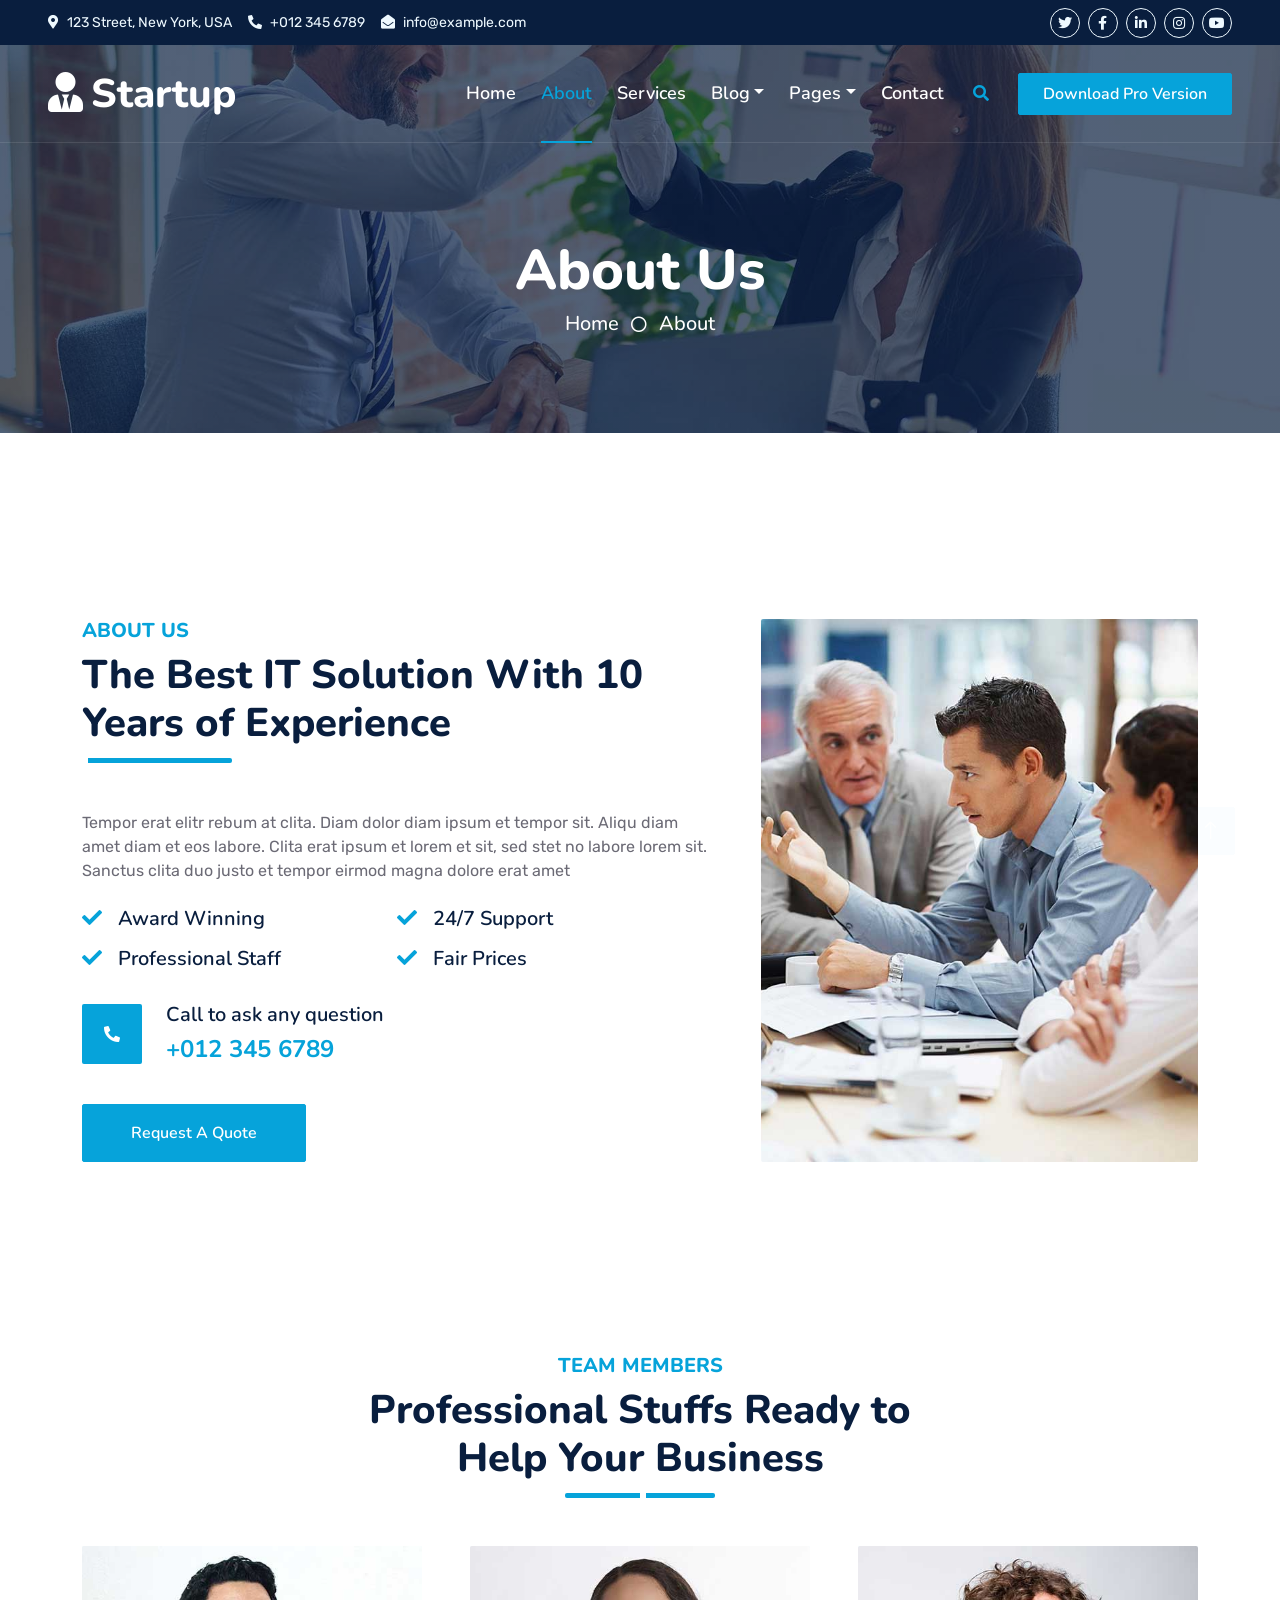
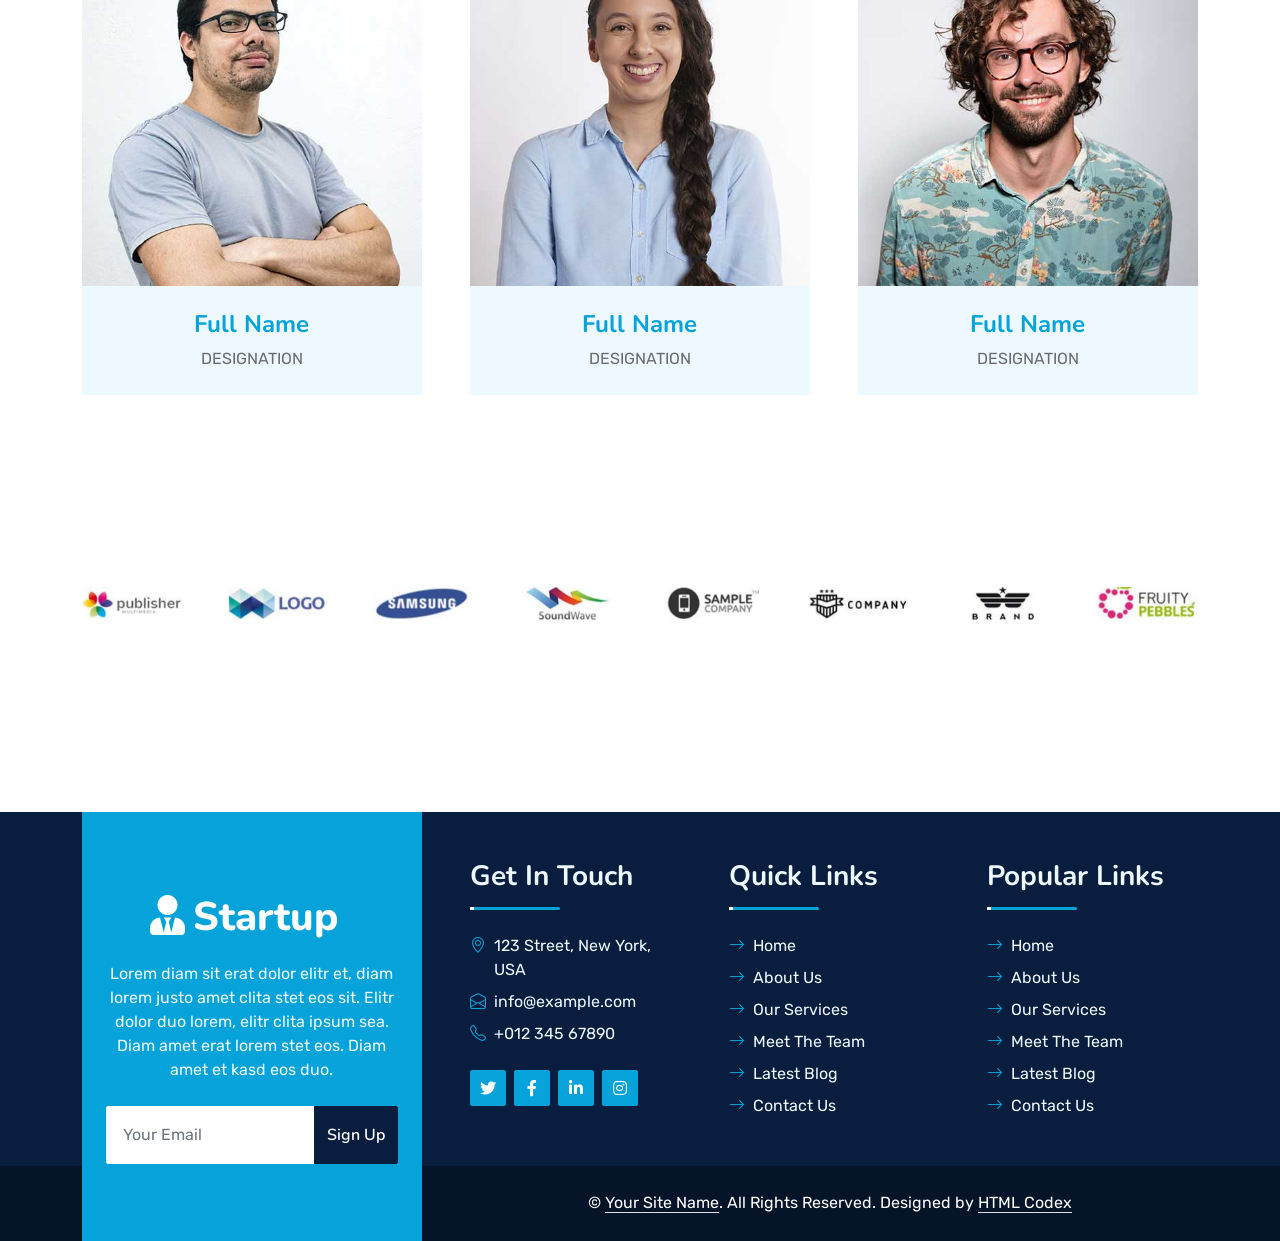
==== about.html @ 5a482b2e "Add files via upload" ====
<!DOCTYPE html>
<html lang="en">

<head>
    <meta charset="utf-8">
    <title>Startup - Startup Website Template</title>
    <meta content="width=device-width, initial-scale=1.0" name="viewport">
    <meta content="Free HTML Templates" name="keywords">
    <meta content="Free HTML Templates" name="description">

    <!-- Favicon -->
    <link href="img/favicon.ico" rel="icon">

    <!-- Google Web Fonts -->
    <link rel="preconnect" href="https://fonts.googleapis.com">
    <link rel="preconnect" href="https://fonts.gstatic.com" crossorigin>
    <link href="https://fonts.googleapis.com/css2?family=Nunito:wght@400;600;700;800&family=Rubik:wght@400;500;600;700&display=swap" rel="stylesheet">

    <!-- Icon Font Stylesheet -->
    <link href="https://cdnjs.cloudflare.com/ajax/libs/font-awesome/5.10.0/css/all.min.css" rel="stylesheet">
    <link href="https://cdn.jsdelivr.net/npm/bootstrap-icons@1.4.1/font/bootstrap-icons.css" rel="stylesheet">

    <!-- Libraries Stylesheet -->
    <link href="lib/owlcarousel/assets/owl.carousel.min.css" rel="stylesheet">
    <link href="lib/animate/animate.min.css" rel="stylesheet">

    <!-- Customized Bootstrap Stylesheet -->
    <link href="css/bootstrap.min.css" rel="stylesheet">

    <!-- Template Stylesheet -->
    <link href="css/style.css" rel="stylesheet">
</head>

<body>
    <!-- Spinner Start -->
    <div id="spinner" class="show bg-white position-fixed translate-middle w-100 vh-100 top-50 start-50 d-flex align-items-center justify-content-center">
        <div class="spinner"></div>
    </div>
    <!-- Spinner End -->


    <!-- Topbar Start -->
    <div class="container-fluid bg-dark px-5 d-none d-lg-block">
        <div class="row gx-0">
            <div class="col-lg-8 text-center text-lg-start mb-2 mb-lg-0">
                <div class="d-inline-flex align-items-center" style="height: 45px;">
                    <small class="me-3 text-light"><i class="fa fa-map-marker-alt me-2"></i>123 Street, New York, USA</small>
                    <small class="me-3 text-light"><i class="fa fa-phone-alt me-2"></i>+012 345 6789</small>
                    <small class="text-light"><i class="fa fa-envelope-open me-2"></i>info@example.com</small>
                </div>
            </div>
            <div class="col-lg-4 text-center text-lg-end">
                <div class="d-inline-flex align-items-center" style="height: 45px;">
                    <a class="btn btn-sm btn-outline-light btn-sm-square rounded-circle me-2" href=""><i class="fab fa-twitter fw-normal"></i></a>
                    <a class="btn btn-sm btn-outline-light btn-sm-square rounded-circle me-2" href=""><i class="fab fa-facebook-f fw-normal"></i></a>
                    <a class="btn btn-sm btn-outline-light btn-sm-square rounded-circle me-2" href=""><i class="fab fa-linkedin-in fw-normal"></i></a>
                    <a class="btn btn-sm btn-outline-light btn-sm-square rounded-circle me-2" href=""><i class="fab fa-instagram fw-normal"></i></a>
                    <a class="btn btn-sm btn-outline-light btn-sm-square rounded-circle" href=""><i class="fab fa-youtube fw-normal"></i></a>
                </div>
            </div>
        </div>
    </div>
    <!-- Topbar End -->


    <!-- Navbar Start -->
    <div class="container-fluid position-relative p-0">
        <nav class="navbar navbar-expand-lg navbar-dark px-5 py-3 py-lg-0">
            <a href="index.html" class="navbar-brand p-0">
                <h1 class="m-0"><i class="fa fa-user-tie me-2"></i>Startup</h1>
            </a>
            <button class="navbar-toggler" type="button" data-bs-toggle="collapse" data-bs-target="#navbarCollapse">
                <span class="fa fa-bars"></span>
            </button>
            <div class="collapse navbar-collapse" id="navbarCollapse">
                <div class="navbar-nav ms-auto py-0">
                    <a href="index.html" class="nav-item nav-link">Home</a>
                    <a href="about.html" class="nav-item nav-link active">About</a>
                    <a href="service.html" class="nav-item nav-link">Services</a>
                    <div class="nav-item dropdown">
                        <a href="#" class="nav-link dropdown-toggle" data-bs-toggle="dropdown">Blog</a>
                        <div class="dropdown-menu m-0">
                            <a href="blog.html" class="dropdown-item">Blog Grid</a>
                            <a href="detail.html" class="dropdown-item">Blog Detail</a>
                        </div>
                    </div>
                    <div class="nav-item dropdown">
                        <a href="#" class="nav-link dropdown-toggle" data-bs-toggle="dropdown">Pages</a>
                        <div class="dropdown-menu m-0">
                            <a href="price.html" class="dropdown-item">Pricing Plan</a>
                            <a href="feature.html" class="dropdown-item">Our features</a>
                            <a href="team.html" class="dropdown-item">Team Members</a>
                            <a href="testimonial.html" class="dropdown-item">Testimonial</a>
                            <a href="quote.html" class="dropdown-item">Free Quote</a>
                        </div>
                    </div>
                    <a href="contact.html" class="nav-item nav-link">Contact</a>
                </div>
                <butaton type="button" class="btn text-primary ms-3" data-bs-toggle="modal" data-bs-target="#searchModal"><i class="fa fa-search"></i></butaton>
                <a href="https://htmlcodex.com/startup-company-website-template" class="btn btn-primary py-2 px-4 ms-3">Download Pro Version</a>
            </div>
        </nav>

        <div class="container-fluid bg-primary py-5 bg-header" style="margin-bottom: 90px;">
            <div class="row py-5">
                <div class="col-12 pt-lg-5 mt-lg-5 text-center">
                    <h1 class="display-4 text-white animated zoomIn">About Us</h1>
                    <a href="" class="h5 text-white">Home</a>
                    <i class="far fa-circle text-white px-2"></i>
                    <a href="" class="h5 text-white">About</a>
                </div>
            </div>
        </div>
    </div>
    <!-- Navbar End -->


    <!-- Full Screen Search Start -->
    <div class="modal fade" id="searchModal" tabindex="-1">
        <div class="modal-dialog modal-fullscreen">
            <div class="modal-content" style="background: rgba(9, 30, 62, .7);">
                <div class="modal-header border-0">
                    <button type="button" class="btn bg-white btn-close" data-bs-dismiss="modal" aria-label="Close"></button>
                </div>
                <div class="modal-body d-flex align-items-center justify-content-center">
                    <div class="input-group" style="max-width: 600px;">
                        <input type="text" class="form-control bg-transparent border-primary p-3" placeholder="Type search keyword">
                        <button class="btn btn-primary px-4"><i class="bi bi-search"></i></button>
                    </div>
                </div>
            </div>
        </div>
    </div>
    <!-- Full Screen Search End -->


    <!-- About Start -->
    <div class="container-fluid py-5 wow fadeInUp" data-wow-delay="0.1s">
        <div class="container py-5">
            <div class="row g-5">
                <div class="col-lg-7">
                    <div class="section-title position-relative pb-3 mb-5">
                        <h5 class="fw-bold text-primary text-uppercase">About Us</h5>
                        <h1 class="mb-0">The Best IT Solution With 10 Years of Experience</h1>
                    </div>
                    <p class="mb-4">Tempor erat elitr rebum at clita. Diam dolor diam ipsum et tempor sit. Aliqu diam amet diam et eos labore. Clita erat ipsum et lorem et sit, sed stet no labore lorem sit. Sanctus clita duo justo et tempor eirmod magna dolore erat amet</p>
                    <div class="row g-0 mb-3">
                        <div class="col-sm-6 wow zoomIn" data-wow-delay="0.2s">
                            <h5 class="mb-3"><i class="fa fa-check text-primary me-3"></i>Award Winning</h5>
                            <h5 class="mb-3"><i class="fa fa-check text-primary me-3"></i>Professional Staff</h5>
                        </div>
                        <div class="col-sm-6 wow zoomIn" data-wow-delay="0.4s">
                            <h5 class="mb-3"><i class="fa fa-check text-primary me-3"></i>24/7 Support</h5>
                            <h5 class="mb-3"><i class="fa fa-check text-primary me-3"></i>Fair Prices</h5>
                        </div>
                    </div>
                    <div class="d-flex align-items-center mb-4 wow fadeIn" data-wow-delay="0.6s">
                        <div class="bg-primary d-flex align-items-center justify-content-center rounded" style="width: 60px; height: 60px;">
                            <i class="fa fa-phone-alt text-white"></i>
                        </div>
                        <div class="ps-4">
                            <h5 class="mb-2">Call to ask any question</h5>
                            <h4 class="text-primary mb-0">+012 345 6789</h4>
                        </div>
                    </div>
                    <a href="quote.html" class="btn btn-primary py-3 px-5 mt-3 wow zoomIn" data-wow-delay="0.9s">Request A Quote</a>
                </div>
                <div class="col-lg-5" style="min-height: 500px;">
                    <div class="position-relative h-100">
                        <img class="position-absolute w-100 h-100 rounded wow zoomIn" data-wow-delay="0.9s" src="img/about.jpg" style="object-fit: cover;">
                    </div>
                </div>
            </div>
        </div>
    </div>
    <!-- About End -->


    <!-- Team Start -->
    <div class="container-fluid py-5 wow fadeInUp" data-wow-delay="0.1s">
        <div class="container py-5">
            <div class="section-title text-center position-relative pb-3 mb-5 mx-auto" style="max-width: 600px;">
                <h5 class="fw-bold text-primary text-uppercase">Team Members</h5>
                <h1 class="mb-0">Professional Stuffs Ready to Help Your Business</h1>
            </div>
            <div class="row g-5">
                <div class="col-lg-4 wow slideInUp" data-wow-delay="0.3s">
                    <div class="team-item bg-light rounded overflow-hidden">
                        <div class="team-img position-relative overflow-hidden">
                            <img class="img-fluid w-100" src="img/team-1.jpg" alt="">
                            <div class="team-social">
                                <a class="btn btn-lg btn-primary btn-lg-square rounded" href=""><i class="fab fa-twitter fw-normal"></i></a>
                                <a class="btn btn-lg btn-primary btn-lg-square rounded" href=""><i class="fab fa-facebook-f fw-normal"></i></a>
                                <a class="btn btn-lg btn-primary btn-lg-square rounded" href=""><i class="fab fa-instagram fw-normal"></i></a>
                                <a class="btn btn-lg btn-primary btn-lg-square rounded" href=""><i class="fab fa-linkedin-in fw-normal"></i></a>
                            </div>
                        </div>
                        <div class="text-center py-4">
                            <h4 class="text-primary">Full Name</h4>
                            <p class="text-uppercase m-0">Designation</p>
                        </div>
                    </div>
                </div>
                <div class="col-lg-4 wow slideInUp" data-wow-delay="0.6s">
                    <div class="team-item bg-light rounded overflow-hidden">
                        <div class="team-img position-relative overflow-hidden">
                            <img class="img-fluid w-100" src="img/team-2.jpg" alt="">
                            <div class="team-social">
                                <a class="btn btn-lg btn-primary btn-lg-square rounded" href=""><i class="fab fa-twitter fw-normal"></i></a>
                                <a class="btn btn-lg btn-primary btn-lg-square rounded" href=""><i class="fab fa-facebook-f fw-normal"></i></a>
                                <a class="btn btn-lg btn-primary btn-lg-square rounded" href=""><i class="fab fa-instagram fw-normal"></i></a>
                                <a class="btn btn-lg btn-primary btn-lg-square rounded" href=""><i class="fab fa-linkedin-in fw-normal"></i></a>
                            </div>
                        </div>
                        <div class="text-center py-4">
                            <h4 class="text-primary">Full Name</h4>
                            <p class="text-uppercase m-0">Designation</p>
                        </div>
                    </div>
                </div>
                <div class="col-lg-4 wow slideInUp" data-wow-delay="0.9s">
                    <div class="team-item bg-light rounded overflow-hidden">
                        <div class="team-img position-relative overflow-hidden">
                            <img class="img-fluid w-100" src="img/team-3.jpg" alt="">
                            <div class="team-social">
                                <a class="btn btn-lg btn-primary btn-lg-square rounded" href=""><i class="fab fa-twitter fw-normal"></i></a>
                                <a class="btn btn-lg btn-primary btn-lg-square rounded" href=""><i class="fab fa-facebook-f fw-normal"></i></a>
                                <a class="btn btn-lg btn-primary btn-lg-square rounded" href=""><i class="fab fa-instagram fw-normal"></i></a>
                                <a class="btn btn-lg btn-primary btn-lg-square rounded" href=""><i class="fab fa-linkedin-in fw-normal"></i></a>
                            </div>
                        </div>
                        <div class="text-center py-4">
                            <h4 class="text-primary">Full Name</h4>
                            <p class="text-uppercase m-0">Designation</p>
                        </div>
                    </div>
                </div>
            </div>
        </div>
    </div>
    <!-- Team End -->


    <!-- Vendor Start -->
    <div class="container-fluid py-5 wow fadeInUp" data-wow-delay="0.1s">
        <div class="container py-5 mb-5">
            <div class="bg-white">
                <div class="owl-carousel vendor-carousel">
                    <img src="img/vendor-1.jpg" alt="">
                    <img src="img/vendor-2.jpg" alt="">
                    <img src="img/vendor-3.jpg" alt="">
                    <img src="img/vendor-4.jpg" alt="">
                    <img src="img/vendor-5.jpg" alt="">
                    <img src="img/vendor-6.jpg" alt="">
                    <img src="img/vendor-7.jpg" alt="">
                    <img src="img/vendor-8.jpg" alt="">
                    <img src="img/vendor-9.jpg" alt="">
                </div>
            </div>
        </div>
    </div>
    <!-- Vendor End -->
    

    <!-- Footer Start -->
    <div class="container-fluid bg-dark text-light mt-5 wow fadeInUp" data-wow-delay="0.1s">
        <div class="container">
            <div class="row gx-5">
                <div class="col-lg-4 col-md-6 footer-about">
                    <div class="d-flex flex-column align-items-center justify-content-center text-center h-100 bg-primary p-4">
                        <a href="index.html" class="navbar-brand">
                            <h1 class="m-0 text-white"><i class="fa fa-user-tie me-2"></i>Startup</h1>
                        </a>
                        <p class="mt-3 mb-4">Lorem diam sit erat dolor elitr et, diam lorem justo amet clita stet eos sit. Elitr dolor duo lorem, elitr clita ipsum sea. Diam amet erat lorem stet eos. Diam amet et kasd eos duo.</p>
                        <form action="">
                            <div class="input-group">
                                <input type="text" class="form-control border-white p-3" placeholder="Your Email">
                                <button class="btn btn-dark">Sign Up</button>
                            </div>
                        </form>
                    </div>
                </div>
                <div class="col-lg-8 col-md-6">
                    <div class="row gx-5">
                        <div class="col-lg-4 col-md-12 pt-5 mb-5">
                            <div class="section-title section-title-sm position-relative pb-3 mb-4">
                                <h3 class="text-light mb-0">Get In Touch</h3>
                            </div>
                            <div class="d-flex mb-2">
                                <i class="bi bi-geo-alt text-primary me-2"></i>
                                <p class="mb-0">123 Street, New York, USA</p>
                            </div>
                            <div class="d-flex mb-2">
                                <i class="bi bi-envelope-open text-primary me-2"></i>
                                <p class="mb-0">info@example.com</p>
                            </div>
                            <div class="d-flex mb-2">
                                <i class="bi bi-telephone text-primary me-2"></i>
                                <p class="mb-0">+012 345 67890</p>
                            </div>
                            <div class="d-flex mt-4">
                                <a class="btn btn-primary btn-square me-2" href="#"><i class="fab fa-twitter fw-normal"></i></a>
                                <a class="btn btn-primary btn-square me-2" href="#"><i class="fab fa-facebook-f fw-normal"></i></a>
                                <a class="btn btn-primary btn-square me-2" href="#"><i class="fab fa-linkedin-in fw-normal"></i></a>
                                <a class="btn btn-primary btn-square" href="#"><i class="fab fa-instagram fw-normal"></i></a>
                            </div>
                        </div>
                        <div class="col-lg-4 col-md-12 pt-0 pt-lg-5 mb-5">
                            <div class="section-title section-title-sm position-relative pb-3 mb-4">
                                <h3 class="text-light mb-0">Quick Links</h3>
                            </div>
                            <div class="link-animated d-flex flex-column justify-content-start">
                                <a class="text-light mb-2" href="#"><i class="bi bi-arrow-right text-primary me-2"></i>Home</a>
                                <a class="text-light mb-2" href="#"><i class="bi bi-arrow-right text-primary me-2"></i>About Us</a>
                                <a class="text-light mb-2" href="#"><i class="bi bi-arrow-right text-primary me-2"></i>Our Services</a>
                                <a class="text-light mb-2" href="#"><i class="bi bi-arrow-right text-primary me-2"></i>Meet The Team</a>
                                <a class="text-light mb-2" href="#"><i class="bi bi-arrow-right text-primary me-2"></i>Latest Blog</a>
                                <a class="text-light" href="#"><i class="bi bi-arrow-right text-primary me-2"></i>Contact Us</a>
                            </div>
                        </div>
                        <div class="col-lg-4 col-md-12 pt-0 pt-lg-5 mb-5">
                            <div class="section-title section-title-sm position-relative pb-3 mb-4">
                                <h3 class="text-light mb-0">Popular Links</h3>
                            </div>
                            <div class="link-animated d-flex flex-column justify-content-start">
                                <a class="text-light mb-2" href="#"><i class="bi bi-arrow-right text-primary me-2"></i>Home</a>
                                <a class="text-light mb-2" href="#"><i class="bi bi-arrow-right text-primary me-2"></i>About Us</a>
                                <a class="text-light mb-2" href="#"><i class="bi bi-arrow-right text-primary me-2"></i>Our Services</a>
                                <a class="text-light mb-2" href="#"><i class="bi bi-arrow-right text-primary me-2"></i>Meet The Team</a>
                                <a class="text-light mb-2" href="#"><i class="bi bi-arrow-right text-primary me-2"></i>Latest Blog</a>
                                <a class="text-light" href="#"><i class="bi bi-arrow-right text-primary me-2"></i>Contact Us</a>
                            </div>
                        </div>
                    </div>
                </div>
            </div>
        </div>
    </div>
    <div class="container-fluid text-white" style="background: #061429;">
        <div class="container text-center">
            <div class="row justify-content-end">
                <div class="col-lg-8 col-md-6">
                    <div class="d-flex align-items-center justify-content-center" style="height: 75px;">
                        <p class="mb-0">&copy; <a class="text-white border-bottom" href="#">Your Site Name</a>. All Rights Reserved. 
						
						<!--/*** This template is free as long as you keep the footer author’s credit link/attribution link/backlink. If you'd like to use the template without the footer author’s credit link/attribution link/backlink, you can purchase the Credit Removal License from "https://htmlcodex.com/credit-removal". Thank you for your support. ***/-->
						Designed by <a class="text-white border-bottom" href="https://htmlcodex.com">HTML Codex</a></p>
                    </div>
                </div>
            </div>
        </div>
    </div>
    <!-- Footer End -->


    <!-- Back to Top -->
    <a href="#" class="btn btn-lg btn-primary btn-lg-square rounded back-to-top"><i class="bi bi-arrow-up"></i></a>


    <!-- JavaScript Libraries -->
    <script src="https://code.jquery.com/jquery-3.4.1.min.js"></script>
    <script src="https://cdn.jsdelivr.net/npm/bootstrap@5.0.0/dist/js/bootstrap.bundle.min.js"></script>
    <script src="lib/wow/wow.min.js"></script>
    <script src="lib/easing/easing.min.js"></script>
    <script src="lib/waypoints/waypoints.min.js"></script>
    <script src="lib/counterup/counterup.min.js"></script>
    <script src="lib/owlcarousel/owl.carousel.min.js"></script>

    <!-- Template Javascript -->
    <script src="js/main.js"></script>
</body>

</html>
---- css/style.css ----
/********** Template CSS **********/
:root {
    --primary: #06A3DA;
    --secondary: #34AD54;
    --light: #EEF9FF;
    --dark: #091E3E;
}


/*** Spinner ***/
.spinner {
    width: 40px;
    height: 40px;
    background: var(--primary);
    margin: 100px auto;
    -webkit-animation: sk-rotateplane 1.2s infinite ease-in-out;
    animation: sk-rotateplane 1.2s infinite ease-in-out;
}

@-webkit-keyframes sk-rotateplane {
    0% {
        -webkit-transform: perspective(120px)
    }
    50% {
        -webkit-transform: perspective(120px) rotateY(180deg)
    }
    100% {
        -webkit-transform: perspective(120px) rotateY(180deg) rotateX(180deg)
    }
}

@keyframes sk-rotateplane {
    0% {
        transform: perspective(120px) rotateX(0deg) rotateY(0deg);
        -webkit-transform: perspective(120px) rotateX(0deg) rotateY(0deg)
    }
    50% {
        transform: perspective(120px) rotateX(-180.1deg) rotateY(0deg);
        -webkit-transform: perspective(120px) rotateX(-180.1deg) rotateY(0deg)
    }
    100% {
        transform: perspective(120px) rotateX(-180deg) rotateY(-179.9deg);
        -webkit-transform: perspective(120px) rotateX(-180deg) rotateY(-179.9deg);
    }
}

#spinner {
    opacity: 0;
    visibility: hidden;
    transition: opacity .5s ease-out, visibility 0s linear .5s;
    z-index: 99999;
}

#spinner.show {
    transition: opacity .5s ease-out, visibility 0s linear 0s;
    visibility: visible;
    opacity: 1;
}


/*** Heading ***/
h1,
h2,
.fw-bold {
    font-weight: 800 !important;
}

h3,
h4,
.fw-semi-bold {
    font-weight: 700 !important;
}

h5,
h6,
.fw-medium {
    font-weight: 600 !important;
}


/*** Button ***/
.btn {
    font-family: 'Nunito', sans-serif;
    font-weight: 600;
    transition: .5s;
}

.btn-primary,
.btn-secondary {
    color: #FFFFFF;
    box-shadow: inset 0 0 0 50px transparent;
}

.btn-primary:hover {
    box-shadow: inset 0 0 0 0 var(--primary);
}

.btn-secondary:hover {
    box-shadow: inset 0 0 0 0 var(--secondary);
}

.btn-square {
    width: 36px;
    height: 36px;
}

.btn-sm-square {
    width: 30px;
    height: 30px;
}

.btn-lg-square {
    width: 48px;
    height: 48px;
}

.btn-square,
.btn-sm-square,
.btn-lg-square {
    padding-left: 0;
    padding-right: 0;
    text-align: center;
}


/*** Navbar ***/
.navbar-dark .navbar-nav .nav-link {
    font-family: 'Nunito', sans-serif;
    position: relative;
    margin-left: 25px;
    padding: 35px 0;
    color: #FFFFFF;
    font-size: 18px;
    font-weight: 600;
    outline: none;
    transition: .5s;
}

.sticky-top.navbar-dark .navbar-nav .nav-link {
    padding: 20px 0;
    color: var(--dark);
}

.navbar-dark .navbar-nav .nav-link:hover,
.navbar-dark .navbar-nav .nav-link.active {
    color: var(--primary);
}

.navbar-dark .navbar-brand h1 {
    color: #FFFFFF;
}

.navbar-dark .navbar-toggler {
    color: var(--primary) !important;
    border-color: var(--primary) !important;
}

@media (max-width: 991.98px) {
    .sticky-top.navbar-dark {
        position: relative;
        background: #FFFFFF;
    }

    .navbar-dark .navbar-nav .nav-link,
    .navbar-dark .navbar-nav .nav-link.show,
    .sticky-top.navbar-dark .navbar-nav .nav-link {
        padding: 10px 0;
        color: var(--dark);
    }

    .navbar-dark .navbar-brand h1 {
        color: var(--primary);
    }
}

@media (min-width: 992px) {
    .navbar-dark {
        position: absolute;
        width: 100%;
        top: 0;
        left: 0;
        border-bottom: 1px solid rgba(256, 256, 256, .1);
        z-index: 999;
    }
    
    .sticky-top.navbar-dark {
        position: fixed;
        background: #FFFFFF;
    }

    .navbar-dark .navbar-nav .nav-link::before {
        position: absolute;
        content: "";
        width: 0;
        height: 2px;
        bottom: -1px;
        left: 50%;
        background: var(--primary);
        transition: .5s;
    }

    .navbar-dark .navbar-nav .nav-link:hover::before,
    .navbar-dark .navbar-nav .nav-link.active::before {
        width: 100%;
        left: 0;
    }

    .navbar-dark .navbar-nav .nav-link.nav-contact::before {
        display: none;
    }

    .sticky-top.navbar-dark .navbar-brand h1 {
        color: var(--primary);
    }
}


/*** Carousel ***/
.carousel-caption {
    top: 0;
    left: 0;
    right: 0;
    bottom: 0;
    background: rgba(9, 30, 62, .7);
    z-index: 1;
}

@media (max-width: 576px) {
    .carousel-caption h5 {
        font-size: 14px;
        font-weight: 500 !important;
    }

    .carousel-caption h1 {
        font-size: 30px;
        font-weight: 600 !important;
    }
}

.carousel-control-prev,
.carousel-control-next {
    width: 10%;
}

.carousel-control-prev-icon,
.carousel-control-next-icon {
    width: 3rem;
    height: 3rem;
}


/*** Section Title ***/
.section-title::before {
    position: absolute;
    content: "";
    width: 150px;
    height: 5px;
    left: 0;
    bottom: 0;
    background: var(--primary);
    border-radius: 2px;
}

.section-title.text-center::before {
    left: 50%;
    margin-left: -75px;
}

.section-title.section-title-sm::before {
    width: 90px;
    height: 3px;
}

.section-title::after {
    position: absolute;
    content: "";
    width: 6px;
    height: 5px;
    bottom: 0px;
    background: #FFFFFF;
    -webkit-animation: section-title-run 5s infinite linear;
    animation: section-title-run 5s infinite linear;
}

.section-title.section-title-sm::after {
    width: 4px;
    height: 3px;
}

.section-title.text-center::after {
    -webkit-animation: section-title-run-center 5s infinite linear;
    animation: section-title-run-center 5s infinite linear;
}

.section-title.section-title-sm::after {
    -webkit-animation: section-title-run-sm 5s infinite linear;
    animation: section-title-run-sm 5s infinite linear;
}

@-webkit-keyframes section-title-run {
    0% {left: 0; } 50% { left : 145px; } 100% { left: 0; }
}

@-webkit-keyframes section-title-run-center {
    0% { left: 50%; margin-left: -75px; } 50% { left : 50%; margin-left: 45px; } 100% { left: 50%; margin-left: -75px; }
}

@-webkit-keyframes section-title-run-sm {
    0% {left: 0; } 50% { left : 85px; } 100% { left: 0; }
}


/*** Service ***/
.service-item {
    position: relative;
    height: 300px;
    padding: 0 30px;
    transition: .5s;
}

.service-item .service-icon {
    margin-bottom: 30px;
    width: 60px;
    height: 60px;
    display: flex;
    align-items: center;
    justify-content: center;
    background: var(--primary);
    border-radius: 2px;
    transform: rotate(-45deg);
}

.service-item .service-icon i {
    transform: rotate(45deg);
}

.service-item a.btn {
    position: absolute;
    width: 60px;
    bottom: -48px;
    left: 50%;
    margin-left: -30px;
    opacity: 0;
}

.service-item:hover a.btn {
    bottom: -24px;
    opacity: 1;
}


/*** Testimonial ***/
.testimonial-carousel .owl-dots {
    margin-top: 15px;
    display: flex;
    align-items: flex-end;
    justify-content: center;
}

.testimonial-carousel .owl-dot {
    position: relative;
    display: inline-block;
    margin: 0 5px;
    width: 15px;
    height: 15px;
    background: #DDDDDD;
    border-radius: 2px;
    transition: .5s;
}

.testimonial-carousel .owl-dot.active {
    width: 30px;
    background: var(--primary);
}

.testimonial-carousel .owl-item.center {
    position: relative;
    z-index: 1;
}

.testimonial-carousel .owl-item .testimonial-item {
    transition: .5s;
}

.testimonial-carousel .owl-item.center .testimonial-item {
    background: #FFFFFF !important;
    box-shadow: 0 0 30px #DDDDDD;
}


/*** Team ***/
.team-item {
    transition: .5s;
}

.team-social {
    position: absolute;
    width: 100%;
    height: 100%;
    top: 0;
    left: 0;
    display: flex;
    align-items: center;
    justify-content: center;
    transition: .5s;
}

.team-social a.btn {
    position: relative;
    margin: 0 3px;
    margin-top: 100px;
    opacity: 0;
}

.team-item:hover {
    box-shadow: 0 0 30px #DDDDDD;
}

.team-item:hover .team-social {
    background: rgba(9, 30, 62, .7);
}

.team-item:hover .team-social a.btn:first-child {
    opacity: 1;
    margin-top: 0;
    transition: .3s 0s;
}

.team-item:hover .team-social a.btn:nth-child(2) {
    opacity: 1;
    margin-top: 0;
    transition: .3s .05s;
}

.team-item:hover .team-social a.btn:nth-child(3) {
    opacity: 1;
    margin-top: 0;
    transition: .3s .1s;
}

.team-item:hover .team-social a.btn:nth-child(4) {
    opacity: 1;
    margin-top: 0;
    transition: .3s .15s;
}

.team-item .team-img img,
.blog-item .blog-img img  {
    transition: .5s;
}

.team-item:hover .team-img img,
.blog-item:hover .blog-img img {
    transform: scale(1.15);
}


/*** Miscellaneous ***/
@media (min-width: 991.98px) {
    .facts {
        position: relative;
        margin-top: -75px;
        z-index: 1;
    }
}

.back-to-top {
    position: fixed;
    display: none;
    right: 45px;
    bottom: 45px;
    z-index: 99;
}

.bg-header {
    background: linear-gradient(rgba(9, 30, 62, .7), rgba(9, 30, 62, .7)), url(../img/carousel-1.jpg) center center no-repeat;
    background-size: cover;
}

.link-animated a {
    transition: .5s;
}

.link-animated a:hover {
    padding-left: 10px;
}

@media (min-width: 767.98px) {
    .footer-about {
        margin-bottom: -75px;
    }
}
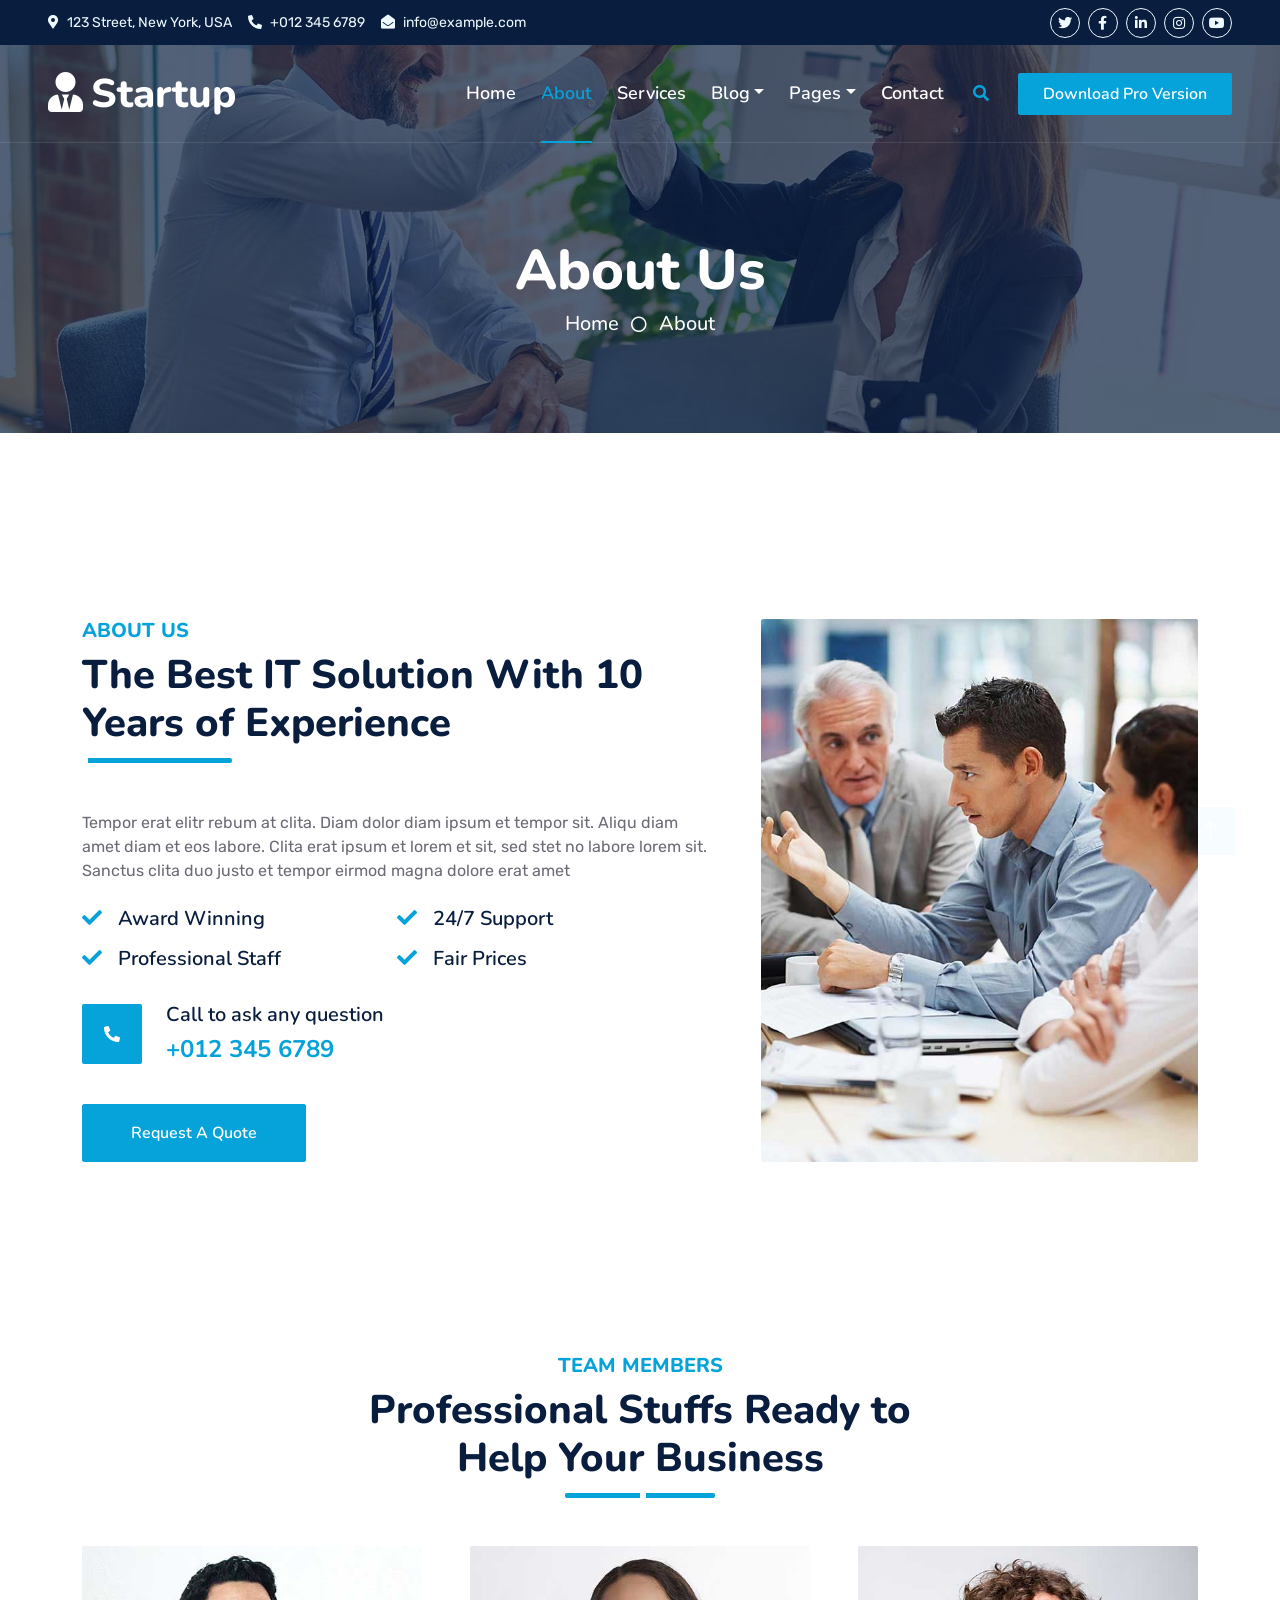
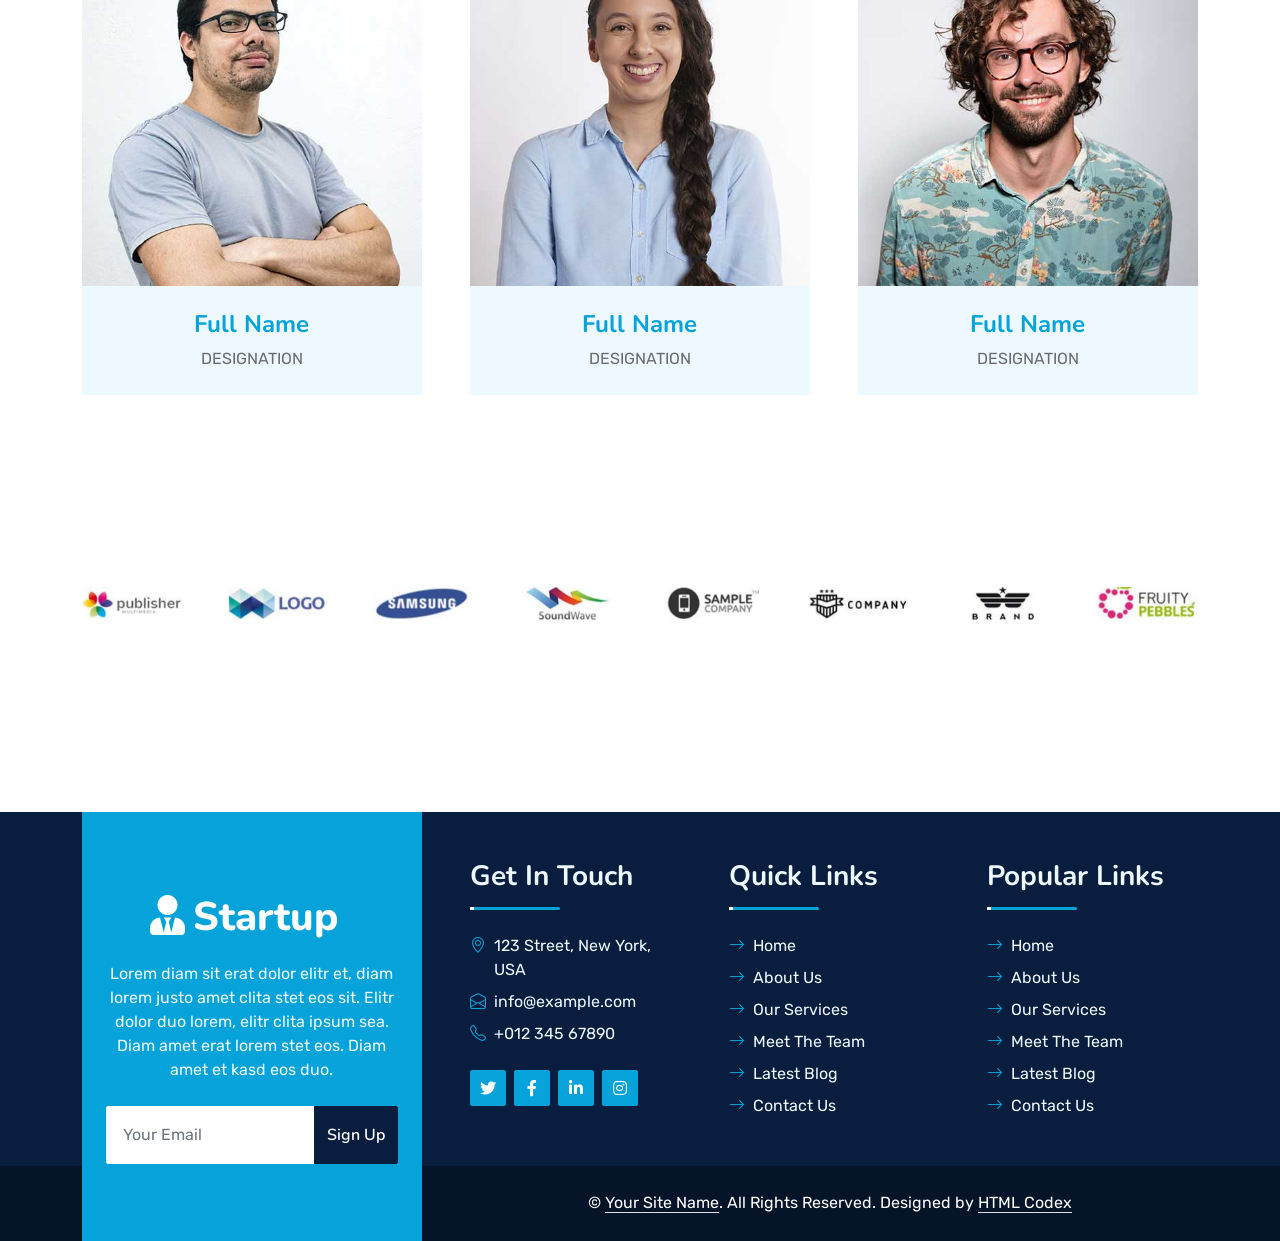
==== commit 332d53ed: "Update about.html" ====
--- a/about.html
+++ b/about.html
@@ -3,10 +3,10 @@
 
 <head>
     <meta charset="utf-8">
-    <title>Startup - Startup Website Template</title>
+    <title>Startup</title>
     <meta content="width=device-width, initial-scale=1.0" name="viewport">
-    <meta content="Free HTML Templates" name="keywords">
-    <meta content="Free HTML Templates" name="description">
+    <meta content="" name="keywords">
+    <meta content="" name="description">
 
     <!-- Favicon -->
     <link href="img/favicon.ico" rel="icon">
@@ -370,4 +370,5 @@
     <script src="js/main.js"></script>
 </body>
 
-</html>+
+</html>
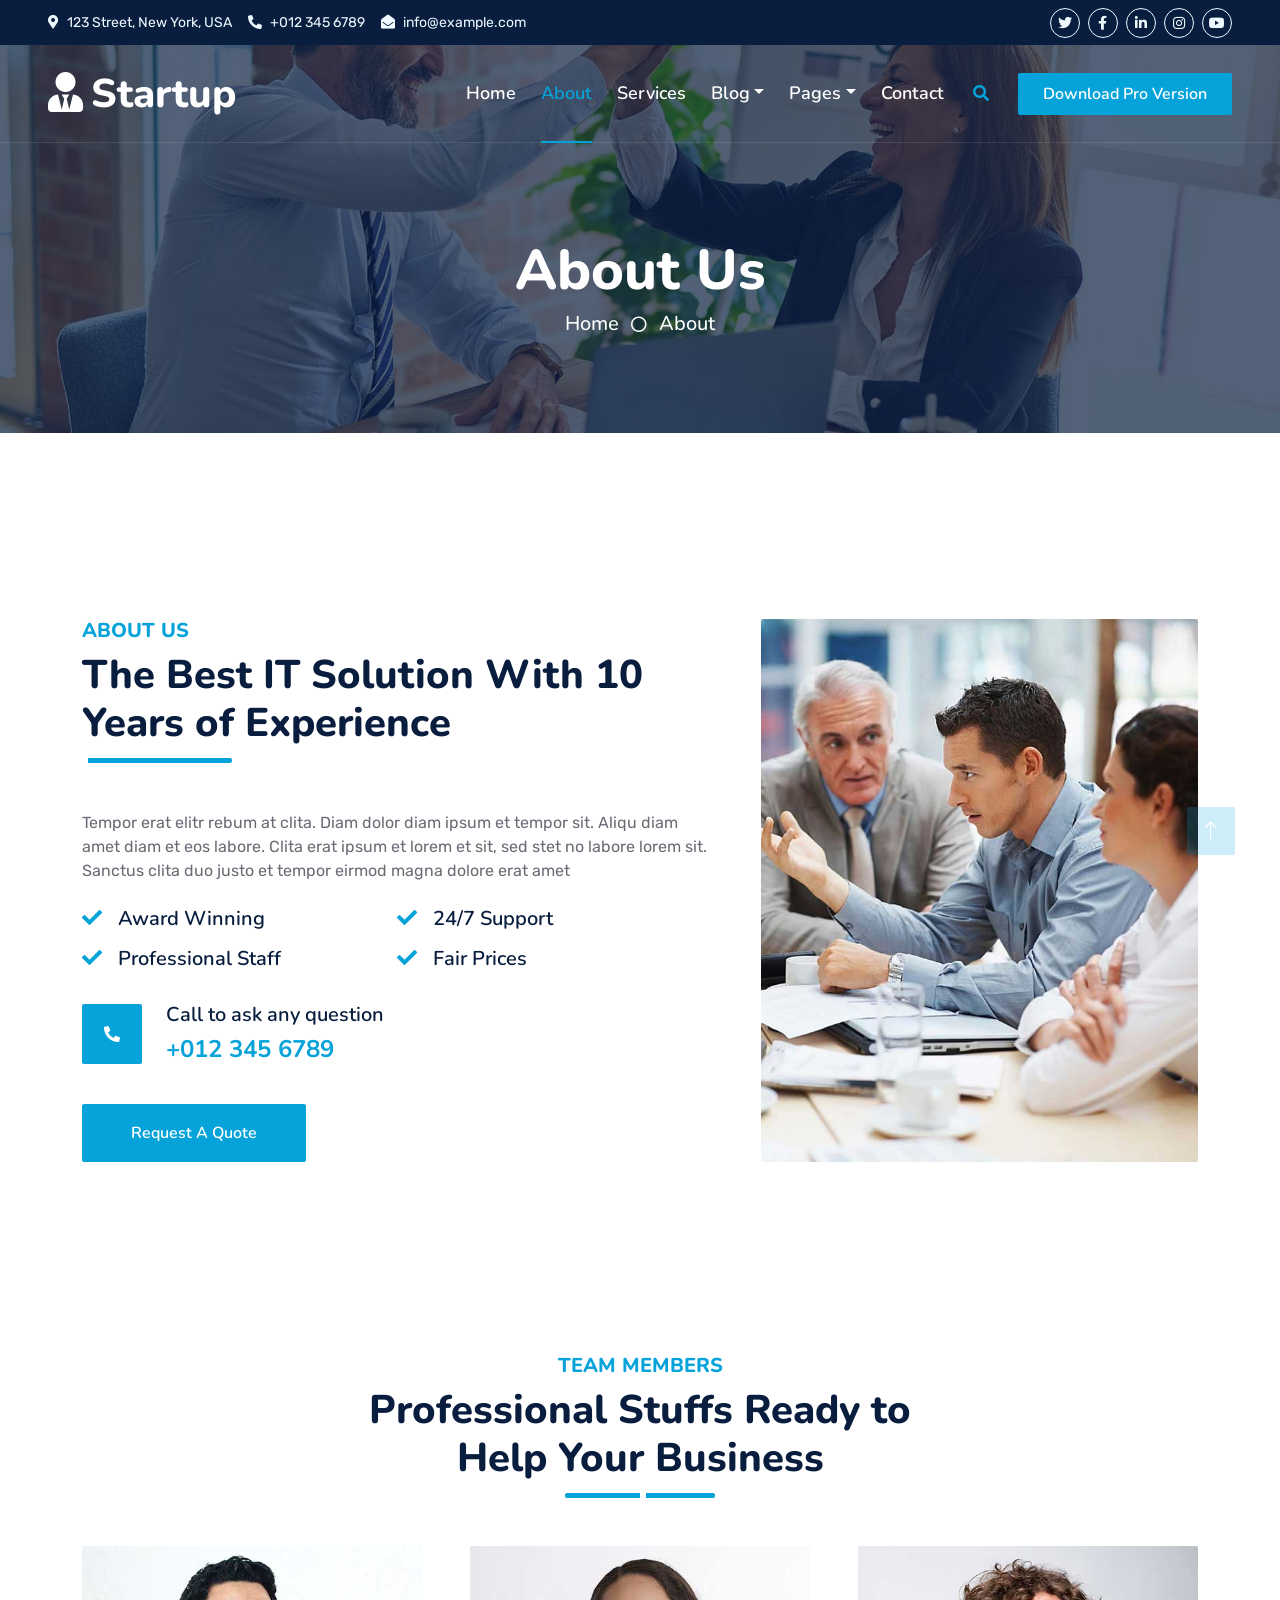
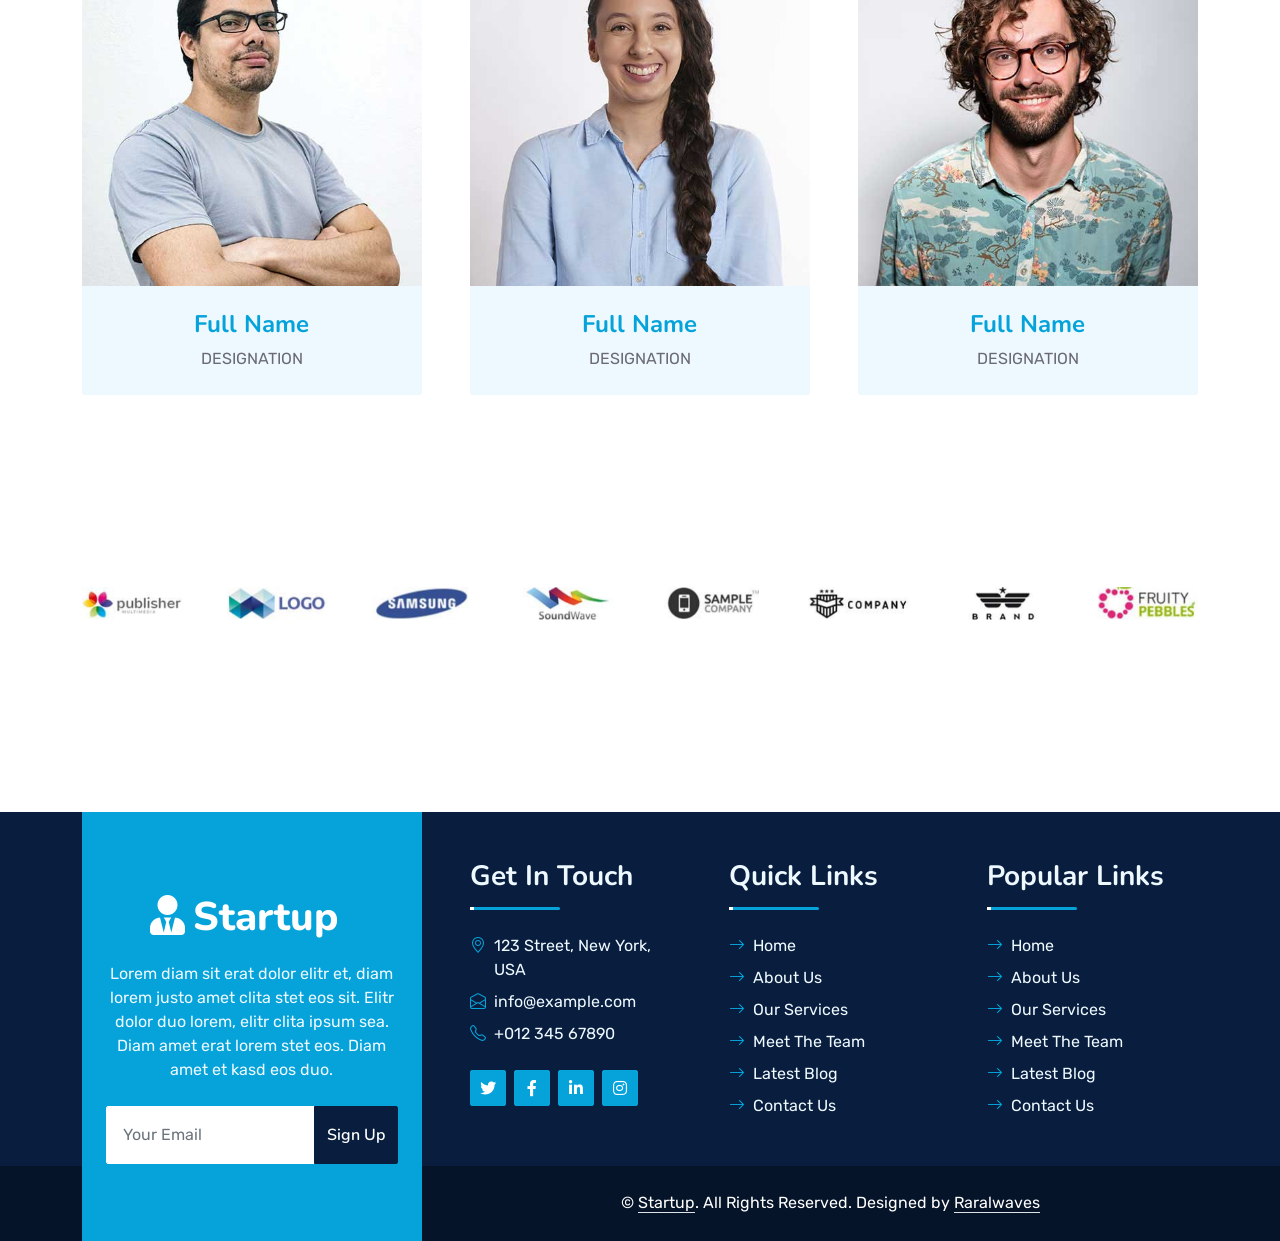
==== commit 3d4f7de2: "Update about.html" ====
--- a/about.html
+++ b/about.html
@@ -341,10 +341,10 @@
             <div class="row justify-content-end">
                 <div class="col-lg-8 col-md-6">
                     <div class="d-flex align-items-center justify-content-center" style="height: 75px;">
-                        <p class="mb-0">&copy; <a class="text-white border-bottom" href="#">Your Site Name</a>. All Rights Reserved. 
+                        <p class="mb-0">&copy; <a class="text-white border-bottom" href="#">Startup</a>. All Rights Reserved. 
 						
-						<!--/*** This template is free as long as you keep the footer author’s credit link/attribution link/backlink. If you'd like to use the template without the footer author’s credit link/attribution link/backlink, you can purchase the Credit Removal License from "https://htmlcodex.com/credit-removal". Thank you for your support. ***/-->
-						Designed by <a class="text-white border-bottom" href="https://htmlcodex.com">HTML Codex</a></p>
+						
+						Designed by <a class="text-white border-bottom" href="https://raralwavessolutions.co.ke/">Raralwaves</a></p>
                     </div>
                 </div>
             </div>
@@ -372,3 +372,4 @@
 
 
 </html>
+
